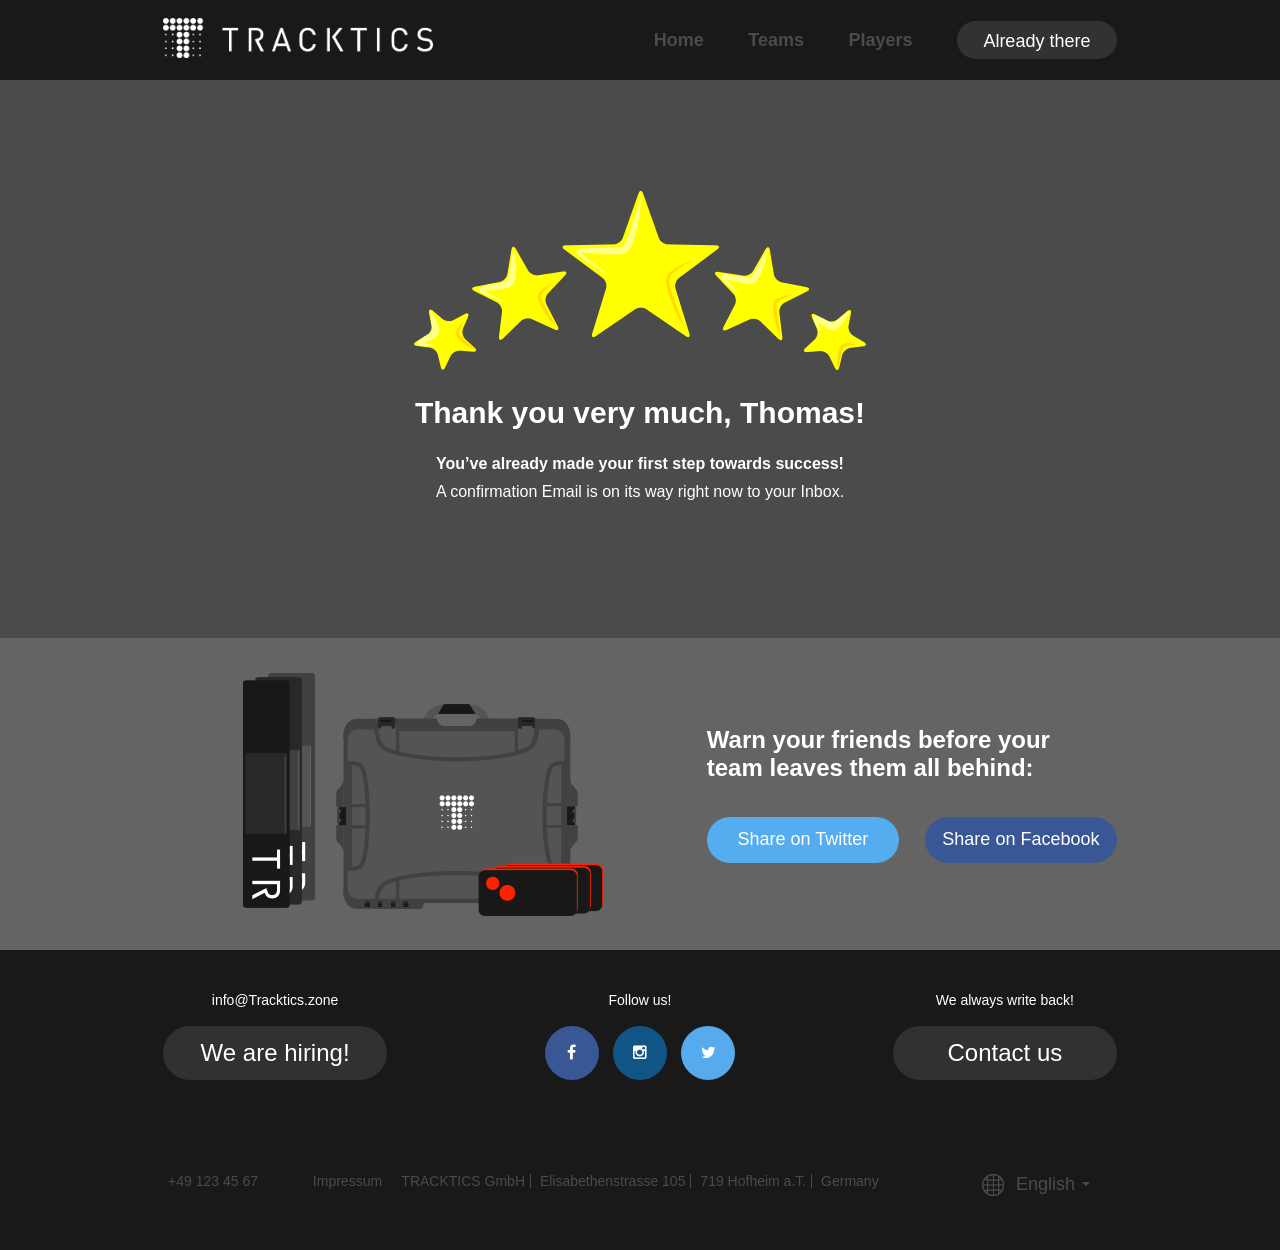
==== buy-thanks.html @ 0053b462 "23/12" ====
<!DOCTYPE html>
<html lang="en">
<head>
    <meta charset="UTF-8">
    <meta name="viewport" content="width=device-width, initial-scale=1">
    <title>Tracktics | Buy Product</title>

    <link rel="stylesheet" href="bower_components/bootstrap/dist/css/bootstrap.css">
    <link rel="stylesheet" href="bower_components/font-awesome/css/font-awesome.css">
    <link href='https://fonts.googleapis.com/css?family=Open+Sans:400,700,300,600' rel='stylesheet' type='text/css'>


    <link rel="stylesheet/less" type="text/css" href="css/variables.less" />

    <link rel="stylesheet/less" type="text/css" href="css/style.less" />
    <link rel="stylesheet/less" type="text/css" href="css/medias.less" />
    <link rel="stylesheet/less" type="text/css" href="css/mobile2.less" />

    <script src="bower_components/jquery/dist/jquery.min.js"></script>
    <script src="bower_components/bootstrap/dist/js/bootstrap.js"></script>
    <script src="./js/general.js"></script>


    <script>
        var tmpWidth = effectiveDeviceWidth();
        var tmpHeight = effectiveDeviceHeight();

        //if (tmpWidth < tmpHeight) {
        //    var tmp = tmpWidth;
        //    tmpWidth = tmpHeight;
        //    tmpHeight = tmp;
        //}
        less = {
            env: "development",
            async: false,
            fileAsync: false,
            poll: 1000,
            functions: {},
            dumpLineNumbers: "comments",
            globalVars: {
                sw: tmpWidth + "px",
                sh: tmpHeight + "px"
            },
        };
    </script>
    <script src="js/less.min.js" type="text/javascript"></script>

</head>
<body>


<nav class="navigation">
    <div class="main-container">
        <div class="clearfix secondary-container">
            <div class="logo">
                <a href="index.html">
                    <div class="navbar_image_wrapper">
                        <img src="img/Logo.png" alt="Logo" class="img-responsive">
                    </div>
                </a>
            </div>
            <div class="hidden mobile_visible nav_toggle" onclick="NavigationToggle(this)">
                <div class="navbar_image_wrapper closed">
                    <img src="img/nav_open.png" alt="Logo" class="img-responsive">
                </div>
                <div class="navbar_image_wrapper opened hidden">
                    <img src="img/nav_close.png" alt="Logo" class="img-responsive">
                </div>
            </div>
            <ul class="list-inline mobile_hidden">
                <li><a href="index.html">Home</a></li>
                <li><a href="teams.html">Teams</a></li>
                <li><a href="players.html">Players</a></li>
                <li class="go_to_shop"><a href="teams.html#buy_section" class="btn menu-btn">Already there</a></li>
            </ul>

            <ul class="list-inline mobile">
                <li><a href="index.html">Home</a></li>
                <li><a href="teams.html">Teams</a></li>
                <li><a href="players.html">Players</a></li>
                <li class="language">
                    <div class="toggle_language">
                        <a href="#" class="english_toggle">
                            <span class="english add_margin"><img src="img/english.png" alt=""></span>English&nbsp;<span class="caret"></span>
                        </a>
                        <ul id="changeLanguage">
                            <li class="german_drop">
                                <a href="#">
                                    <span class="english"></span>German
                                </a>
                            </li>
                        </ul>
                    </div>
                </li>
                <li class="go_to_shop"><a href="buyProduct.html" class="btn menu-btn">Go to Shop</a></li>
            </ul>
        </div>

    </div>
</nav>


<section class="buy-thanks">

    <div class="thanks-section">
        <div class="main-container">
            <div class="clearfix secondary-container">
                <div class="content">
                    <div class="image_wrapper stars">
                        <img src="img/thanks.png" class="img-responsive" alt="">
                    </div>
                    <div class="content-description">
                        <h2>Thank you very much, Thomas!</h2>
                        <p>You’ve already made your first step towards success!</p>
                        <p>A confirmation Email is on its way right now to your Inbox.</p>
                    </div>

                </div>
            </div>
        </div>
    </div>

    <div class="share-section">
        <div class="main-container">
            <div class="clearfix secondary-container">
                <div class="share-thanks">
                    <div class="one-column">
                        <div class="image_wrapper buy-illustration">
                            <img src="img/buy-thanks.png" class="img-responsive" alt="">
                        </div>
                    </div>
                    <div class="two-column">
                        <div class="clearfix">
                            <h3>Warn your friends before your <br> team leaves them all behind:</h3>
                            <a href="contact.html" class="btn myBtn">Share on Twitter</a>
                            <a href="contact.html" class="btn myBtn">Share on Facebook</a>
                        </div>
                    </div>
                </div>
            </div>
        </div>
    </div>

</section>


<footer class="footer">
    <div class="main-container">
        <div class="clearfix secondary-container">
            <div class="social">
                <div class="hiring">
                    <p><a href="mailto:info@Tracktics.zone">info@Tracktics.zone</a></p>
                    <a href="openPos.html" class="btn myBtn">We are hiring!</a>
                </div>
                <div class="social-icons">
                    <p>Follow us!</p>
                    <ul class="list-inline">
                        <li><a href="http://www.facebook.com" class="facebook"><i class="fa fa-facebook"></i></a></li>
                        <li><a href="http://www.instagram.com" class="instagram"><i class="fa fa-instagram"></i></a></li>
                        <li><a href="https://twitter.com/TrackticsZone" class="twitter"><i class="fa fa-twitter"></i></a></li>
                    </ul>
                </div>
                <div class="contact">
                    <p>We always write back!</p>
                    <a href="contact.html" class="btn myBtn">Contact us</a>
                </div>
            </div>

            <div class="info-list clearfix">

                <ul class="list-inline">
                    <li class="pull">
                        <ul>
                            <li>+49 123 45 67</li>
                            <li>Impressum</li>
                        </ul>
                    </li>


                    <li>
                        <ul class="second-list list-inline">
                            <li>TRACKTICS GmbH</li>
                            <li>Elisabethenstrasse 105</li>
                            <li>719 Hofheim a.T.</li>
                            <li>Germany</li>
                        </ul>
                    </li>
                    <li class="language push">
                        <div class="toggle_language">
                            <a class="english_toggle">
                                <span class="english add_margin"></span><span class="language-text">English&nbsp;</span><span class="caret"></span>
                            </a>
                            <ul id="changeLanguage">
                                <li class="german_drop">
                                    <a href="#">
                                        <span class="english_bottom"></span><span class="language-text">Deutsch</span>
                                    </a>
                                </li>
                            </ul>
                        </div>
                    </li>
                </ul>

            </div>
            <div class="mobile_hiring mobile_visible hidden">
                <p>+49 123 45 67 - info@Tracktics.zone</p>
                <div class="mobile_footer_buttons">
                    <a href="noPosition.html" class="btn myBtn">We are hiring!</a>
                    <a href="contact.html" class="btn myBtn">Contact us</a>
                </div>
                <p class="left">TRACKTICS GmbH</p>
                <p class="right">Impressum</p>
            </div>

        </div>
    </div>
</footer>


</body>
</html>
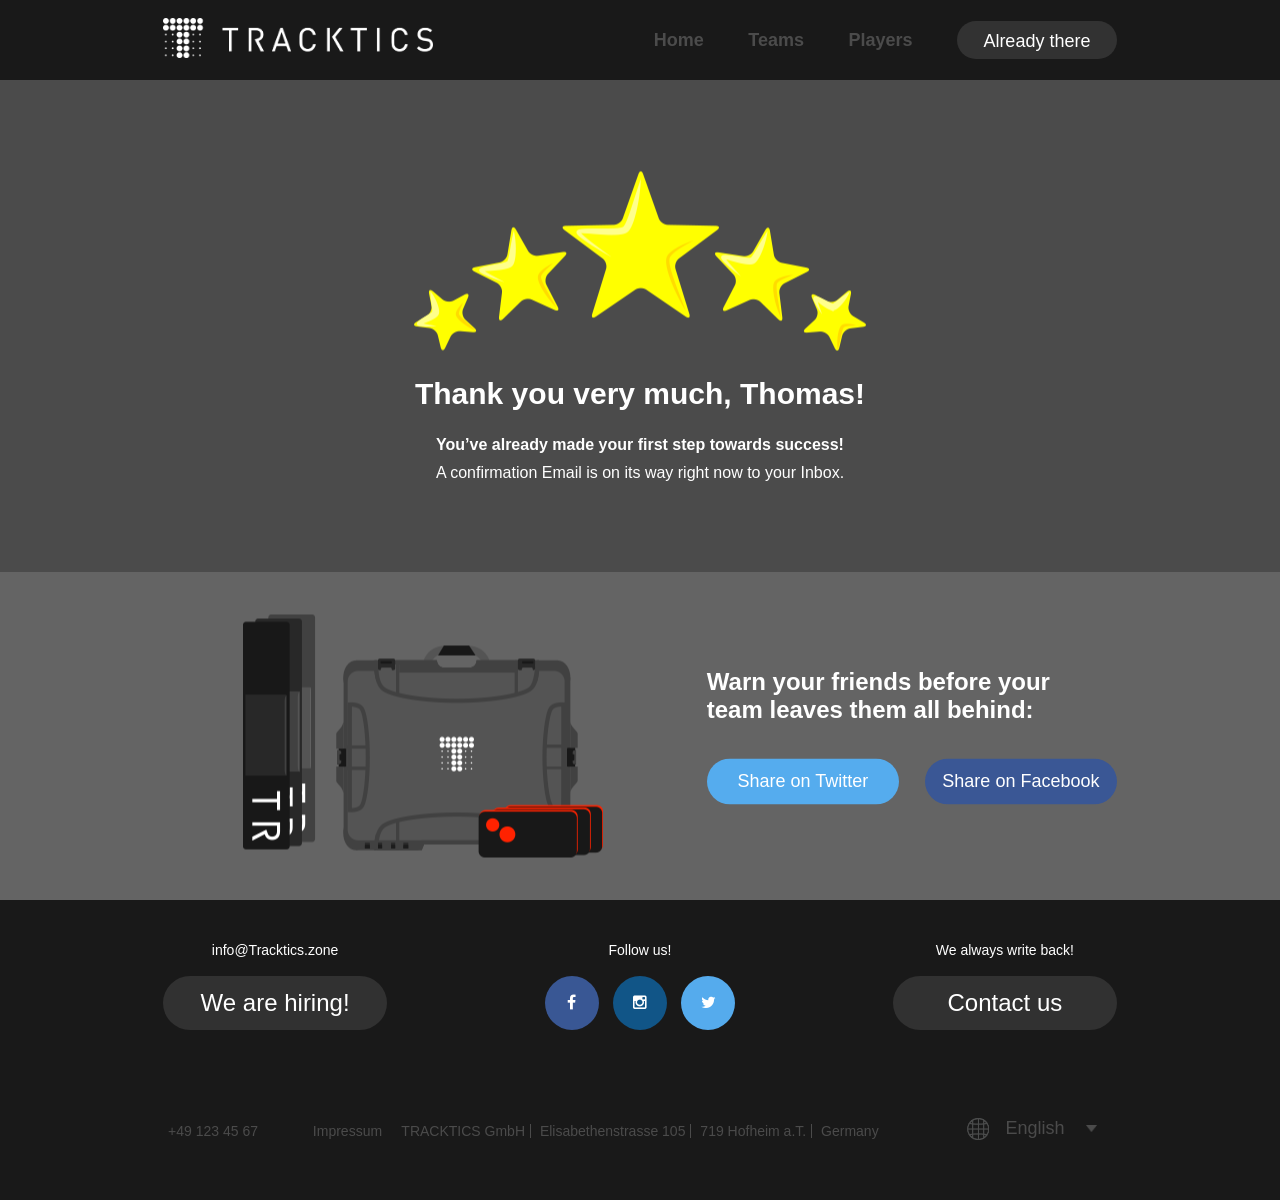
==== commit 6ae2d9bd: "heights and other stuff" ====
--- a/buy-thanks.html
+++ b/buy-thanks.html
@@ -103,7 +103,7 @@
 <section class="buy-thanks">
 
     <div class="thanks-section">
-        <div class="main-container">
+        <div class="main-container center-inside">
             <div class="clearfix secondary-container">
                 <div class="content">
                     <div class="image_wrapper stars">
@@ -121,7 +121,7 @@
     </div>
 
     <div class="share-section">
-        <div class="main-container">
+        <div class="main-container center-inside">
             <div class="clearfix secondary-container">
                 <div class="share-thanks">
                     <div class="one-column">
@@ -188,7 +188,7 @@
                     <li class="language push">
                         <div class="toggle_language">
                             <a class="english_toggle">
-                                <span class="english add_margin"></span><span class="language-text">English&nbsp;</span><span class="caret"></span>
+                                <span class="english add_margin"></span><span class="language-text">English&nbsp;</span><span class="bottom-caret"></span>
                             </a>
                             <ul id="changeLanguage">
                                 <li class="german_drop">
@@ -217,5 +217,6 @@
 </footer>
 
 
+
 </body>
 </html>
